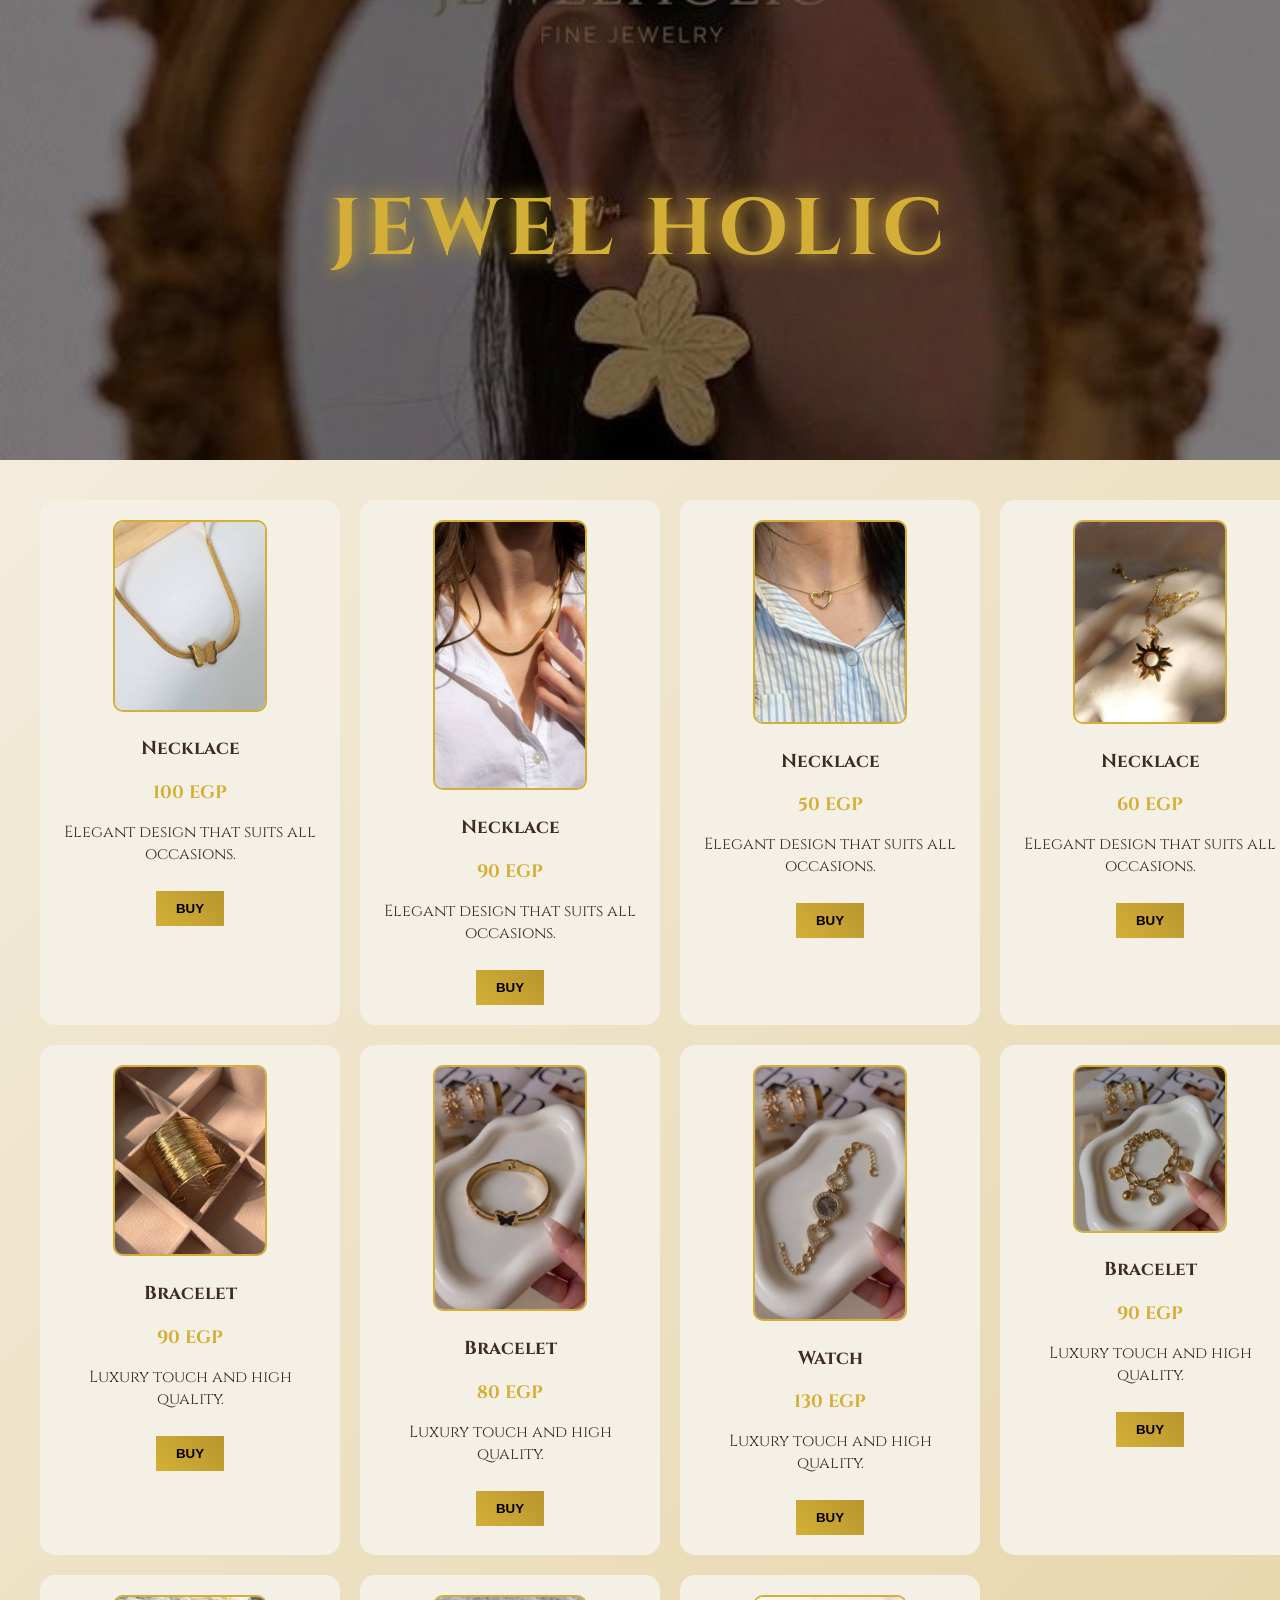
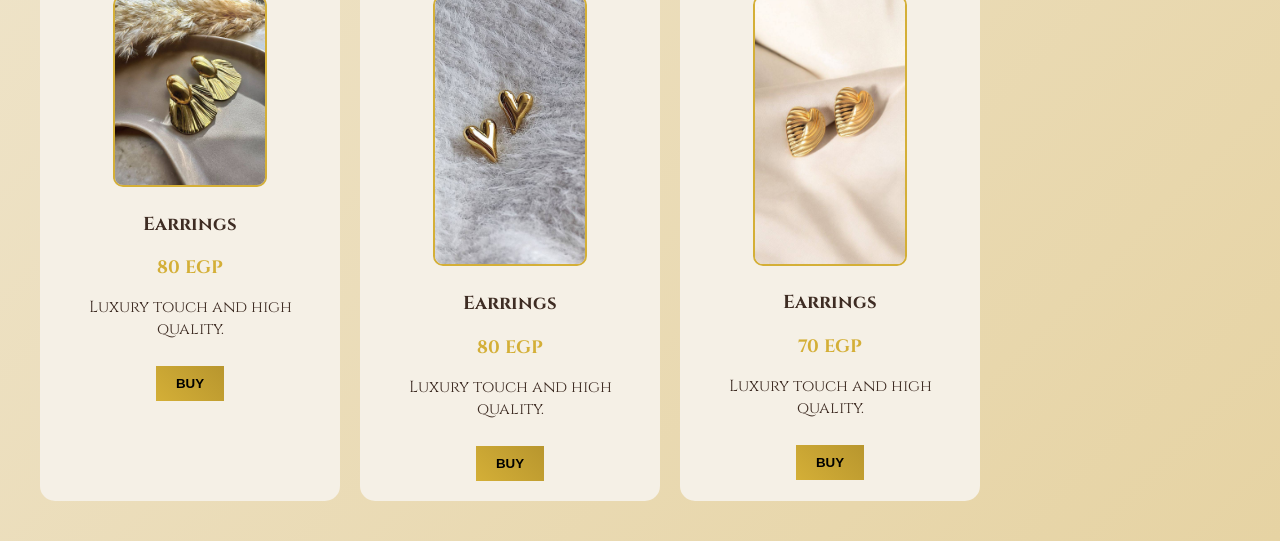
==== index.html @ 8ec097d7 "first upload" ====
<!DOCTYPE html>
<html lang="ar">

<head>
    <meta charset="UTF-8">
    <meta name="viewport" content="width=device-width, initial-scale=1.0">

    <title>JEWEL HOLIC</title>

    <link rel="stylesheet" href="style.css">
    <link href="https://fonts.googleapis.com/css2?family=Cinzel:wght@400;700&display=swap" rel="stylesheet">
</head>

<body>

    <header>
        <h1 id="logo"></h1>
    </header>

    <section class="products">

        <div class="card">
            <img src="photo_2026-05-01_15-14-10.jpg">
            <h3>Necklace</h3>
            <p class="price">100 EGP</p>
            <p>Elegant design that suits all occasions.</p>
            <a href="order.html?product=Luxury Necklace&price=100">
                <button>BUY</button>
            </a>


        </div>

        <div class="card">
            <img src="photo_3_2026-05-01_16-06-55.jpg">
            <h3>Necklace</h3>
            <p class="price">90 EGP</p>
            <p>Elegant design that suits all occasions.</p>
            <a href="order.html?product=Luxury Necklace&price=90">
                <button>BUY</button>
            </a>

        </div>

        <div class="card">
            <img src="photo_11_2026-05-01_16-06-55.jpg">
            <h3>Necklace</h3>
            <p class="price">50 EGP</p>
            <p>Elegant design that suits all occasions.</p>
            <a href="order.html?product=Luxury Necklace&price=50">
                <button>BUY</button>
            </a>

        </div>

        <div class="card">
            <img src="photo_1_2026-05-01_16-06-55.jpg">
            <h3>Necklace</h3>
            <p class="price">60 EGP</p>
            <p>Elegant design that suits all occasions.</p>
            <a href="order.html?product=Luxury Necklace&price=60">
                <button>BUY</button>
            </a>

        </div>

        <div class="card">
            <img src="photo_2_2026-05-01_16-06-55.jpg">
            <h3>Necklace</h3>
            <p class="price">150 EGP</p>
            <p>Elegant design that suits all occasions.</p>
            <a href="order.html?product=Luxury Necklace&price=150">
                <button>BUY</button>
            </a>

        </div>

        <div class="card">
            <img src="photo_2026-05-01_15-14-16.jpg">
            <h3>Bracelet</h3>
            <p class="price">90 EGP</p>
            <p>Luxury touch and high quality.</p>
            <a href="order.html?product=Luxury Necklace&price=90">
                <button>BUY</button>
            </a>

        </div>

        <div class="card">
            <img src="photo_8_2026-05-01_16-06-55.jpg">
            <h3>Bracelet</h3>
            <p class="price">80 EGP</p>
            <p>Luxury touch and high quality.</p>
            <a href="order.html?product=Luxury Necklace&price=80">
                <button>BUY</button>
            </a>

        </div>

        <div class="card">
            <img src="photo_7_2026-05-01_16-06-55.jpg">
            <h3>Watch</h3>
            <p class="price">130 EGP</p>
            <p>Luxury touch and high quality.</p>
            <a href="order.html?product=Luxury Necklace&price=130">
                <button>BUY</button>
            </a>

        </div>

        <div class="card">
            <img src="photo_5_2026-05-01_16-06-55.jpg">
            <h3>Bracelet</h3>
            <p class="price">90 EGP</p>
            <p>Luxury touch and high quality.</p>
            <a href="order.html?product=Luxury Necklace&price=90">
                <button>BUY</button>
            </a>

        </div>

        <div class="card">
            <img src="photo_4_2026-05-01_16-06-55.jpg">
            <h3>Bracelet</h3>
            <p class="price">70 EGP</p>
            <p>Luxury touch and high quality.</p>
            <a href="order.html?product=Luxury Necklace&price=70">
                <button>BUY</button>
            </a>

        </div>


        <div class="card">
            <img src="photo_10_2026-05-01_16-06-55.jpg">
            <h3>Earrings</h3>
            <p class="price">80 EGP</p>
            <p>Luxury touch and high quality.</p>
            <a href="order.html?product=Luxury Necklace&price=80">
                <button>BUY</button>
            </a>

        </div>

        <div class="card">
            <img src="photo_9_2026-05-01_16-06-55.jpg">
            <h3>Earrings</h3>
            <p class="price">80 EGP</p>
            <p>Luxury touch and high quality.</p>

            <a href="order.html?product=Luxury Necklace&price=80">
                <button>BUY</button>
            </a>

        </div>
        <div class="card">
            <img src="photo_6_2026-05-01_16-06-55.jpg">
            <h3>Earrings</h3>
            <p class="price">70 EGP</p>
            <p>Luxury touch and high quality.</p>

            <a href="order.html?product=Luxury Necklace&price=70">
                <button>BUY</button>
            </a>

        </div>
        <script src="script.js"></script>


    </section>




</body>

</html>
---- style.css ----
body {
    margin: 0;
    font-family: 'Cinzel', serif;
    background: linear-gradient(135deg, #f5f0e6, #e6d3a3);
    color: #3e2c23;
}

/* الهيدر */
header {
    background: linear-gradient(90deg, #3e2c23, #000);
    text-align: center;
    padding: 50px 20px;
}

/* اللوجو */
#logo {
    font-size: 80px;
    color: #d4af37;
    letter-spacing: 8px;
    text-shadow: 0 0 15px #d4af37, 0 0 30px #b8962e;
}

/* cursor */
#logo::after {
    content: "";
    animation: blink 1s infinite;
}

@keyframes blink {
    50% {
        opacity: 0;
    }
}

/* المنتجات */
.products {
    display: grid;
    grid-template-columns: repeat(5, 1fr);
    gap: 20px;
    padding: 40px;
    justify-items: center;
    flex-wrap: wrap;
}

/* الكارد */
.card {
    background: #f5f0e6;
    width: 260px;
    padding: 20px;
    border-radius: 15px;
    text-align: center;
    box-shadow: 0 10px 30px rgba(0, 0, 0, 0, 2);
    transition: 0.3s;
}


.card:hover {
    transform: translateY(-10px);
}

.card img {
    width: 150px;
    border-radius: 10px;
    border: 2px solid #d4af37;
}

.price {
    color: #d4af37;
    font-weight: bold;
    font-size: 18px;
    margin: 5px 0;
}

/* الزر */
button {
    background: linear-gradient(45deg, #d4af37, #b8962e);
    border: none;
    padding: 10px 20px;
    cursor: pointer;
    font-weight: bold;
    margin-top: 10px;
}

button:hover {
    background: black;
    color: #d4af37;
}

/* الفورم */
.modal {
    display: none;
    position: fixed;
    width: 100%;
    height: 100%;
    background: rgba(0, 0, 0, 0.7);
}

.form-box {
    background: white;
    width: 320px;
    margin: 120px auto;
    padding: 20px;
    border-radius: 10px;
    text-align: center;
    animation: fade 0.4s;
}

@keyframes fade {
    from {
        transform: scale(0.8);
        opacity: 0;
    }

    to {
        transform: scale(1);
        opacity: 1;
    }
}

input {
    width: 90%;
    margin: 10px 0;
    padding: 10px;
}

.close {
    float: right;
    cursor: pointer;
    font-size: 20px;
}

/* 📱 Responsive */
@media (max-width: 768px) {

    #logo {
        font-size: 40px;
        letter-spacing: 4px;
    }

    .products {
        grid-template-columns: repeat(2, 1fr);
        flex-direction: column;
        align-items: center;
        padding: 20px;
    }

    .card {
        width: 90%;
    }

    header {
        padding: 30px 10px;
    }
}

/* الهيدر الرئيسي */
header {
    height: 40vh;
    display: flex;
    justify-content: center;
    align-items: center;

    position: relative;

    background: url("photo_٢٠٢٦-٠٥-٠١_١٥-٠٨-٠٧.jpg");
    background-size: cover;
    background-position: center;
}

/* طبقة تغميق عشان الكلام يبان */
header::before {
    content: "";
    position: absolute;
    top: 0;
    left: 0;

    width: 100%;
    height: 100%;

    background: rgba(0, 0, 0, 0.5);
}

/* اللوجو فوق الصورة */
#logo {
    position: relative;
    z-index: 1;

    color: #d4af37;
    font-size: 80px;
    letter-spacing: 6px;
    text-shadow: 0 0 20px #d4af37;
}
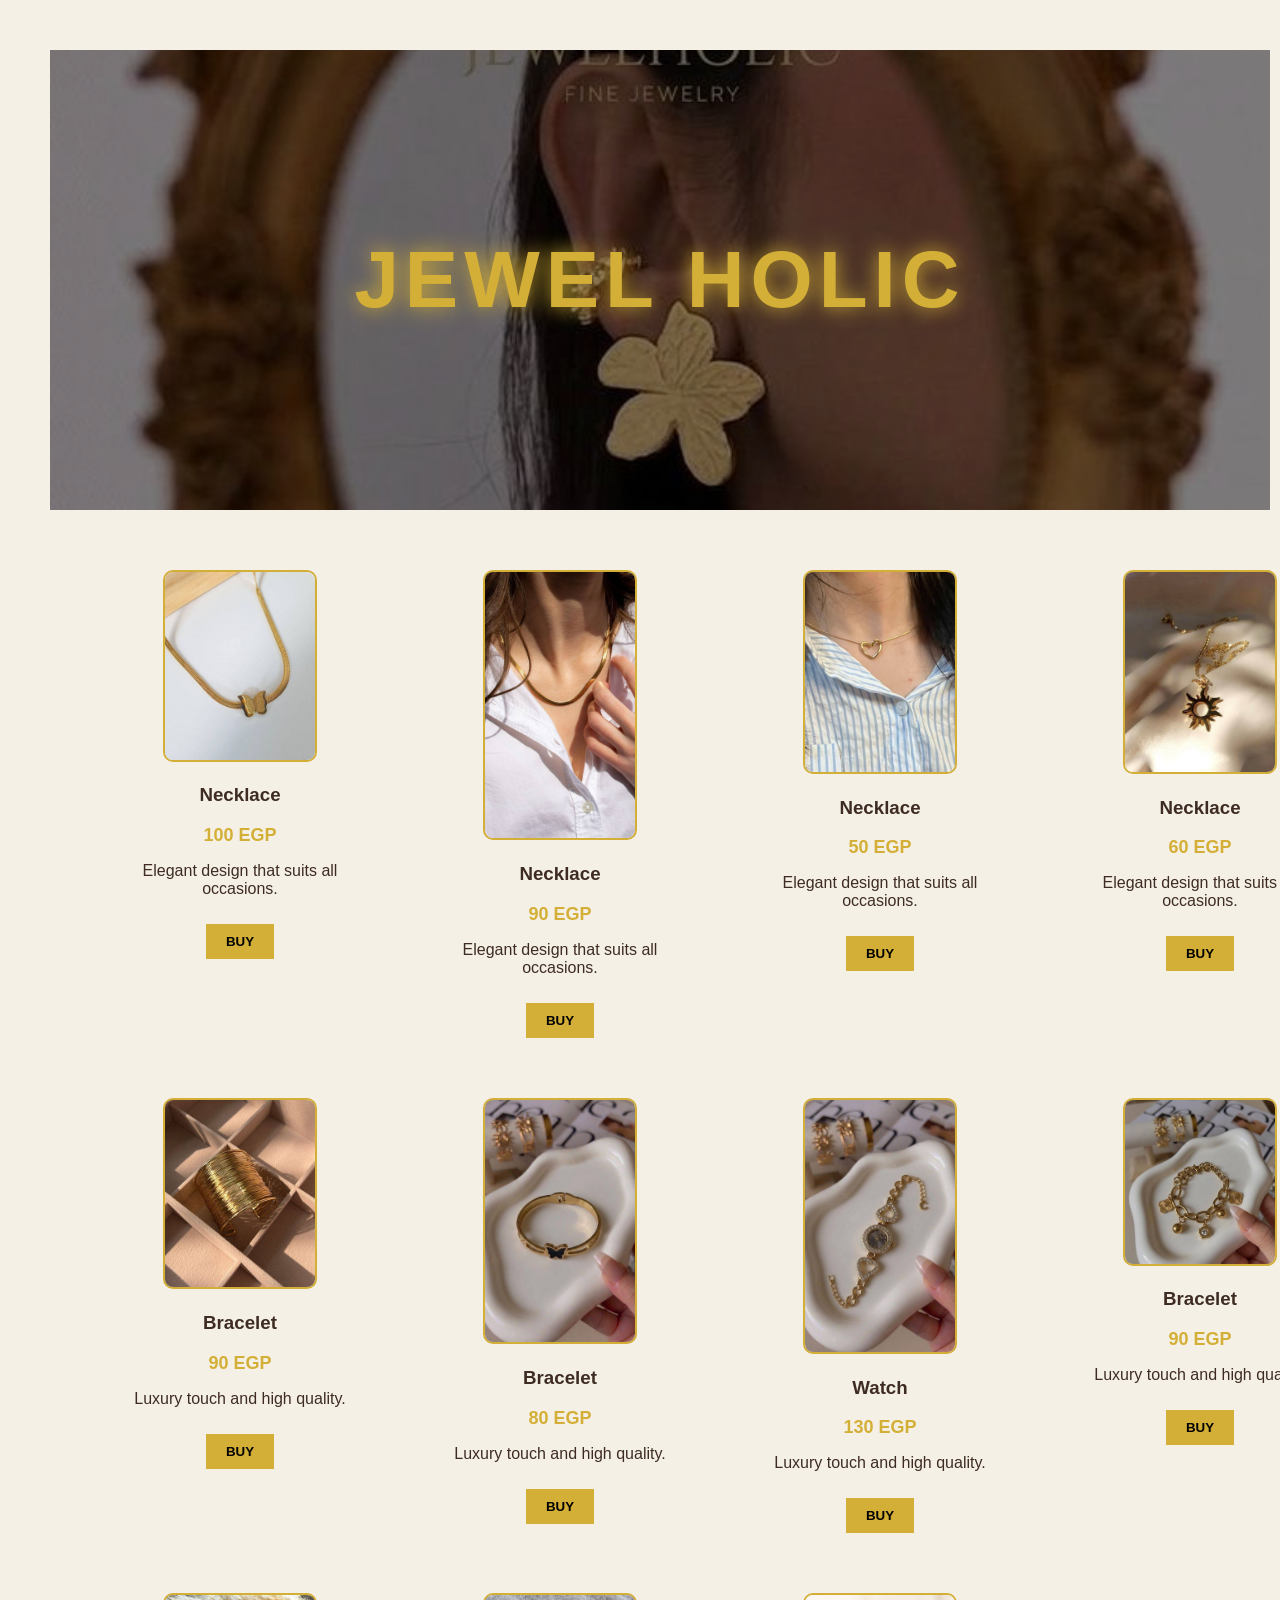
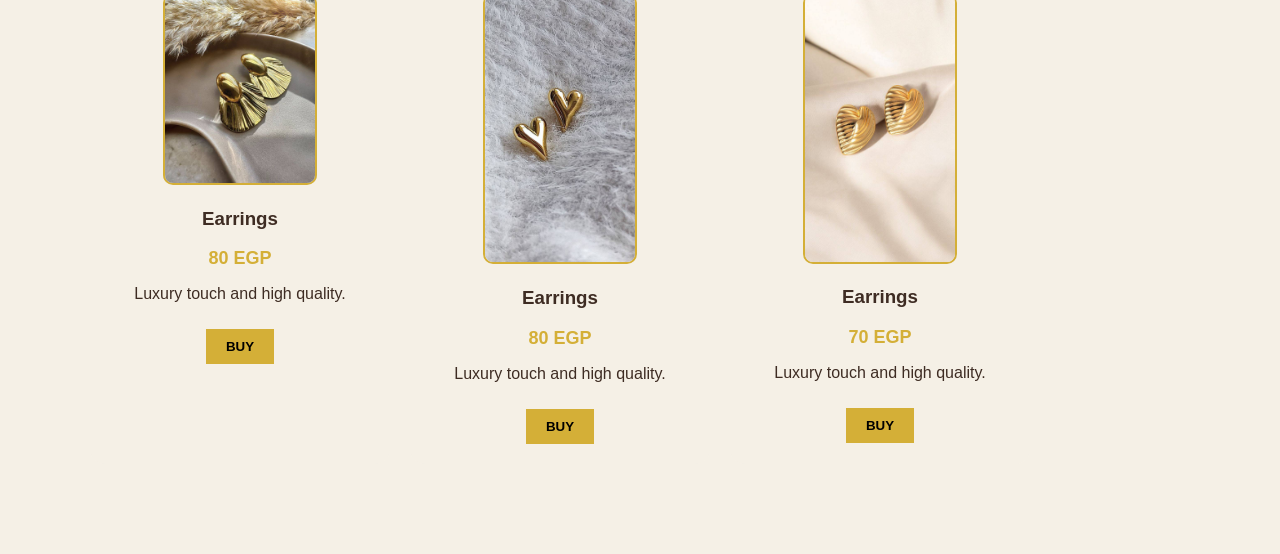
==== commit c2854b7b: "Add files via upload اضافة بعض التعديلات علي html, css, java script" ====
--- a/index.html
+++ b/index.html
@@ -8,6 +8,8 @@
     <title>JEWEL HOLIC</title>
 
     <link rel="stylesheet" href="style.css">
+    <link rel="stylesheet" href="order.html">
+
     <link href="https://fonts.googleapis.com/css2?family=Cinzel:wght@400;700&display=swap" rel="stylesheet">
 </head>
 
--- a/style.css
+++ b/style.css
@@ -7,6 +7,7 @@
 
 /* الهيدر */
 header {
+    width: 100%;
     background: linear-gradient(90deg, #3e2c23, #000);
     text-align: center;
     padding: 50px 20px;
@@ -189,4 +190,39 @@
     font-size: 80px;
     letter-spacing: 6px;
     text-shadow: 0 0 20px #d4af37;
+}
+
+
+
+
+
+
+
+body {
+    font-family: Arial;
+    background: #f5f0e6;
+    text-align: center;
+    padding: 50px;
+}
+
+.form-box {
+    background: white;
+    padding: 30px;
+    width: 300px;
+    margin: auto;
+    border-radius: 10px;
+    box-shadow: 0 0 15px rgba(0, 0, 0, 0.2);
+}
+
+input {
+    width: 90%;
+    margin: 10px 0;
+    padding: 10px;
+}
+
+button {
+    background: #d4af37;
+    border: none;
+    padding: 10px 20px;
+    cursor: pointer;
 }
